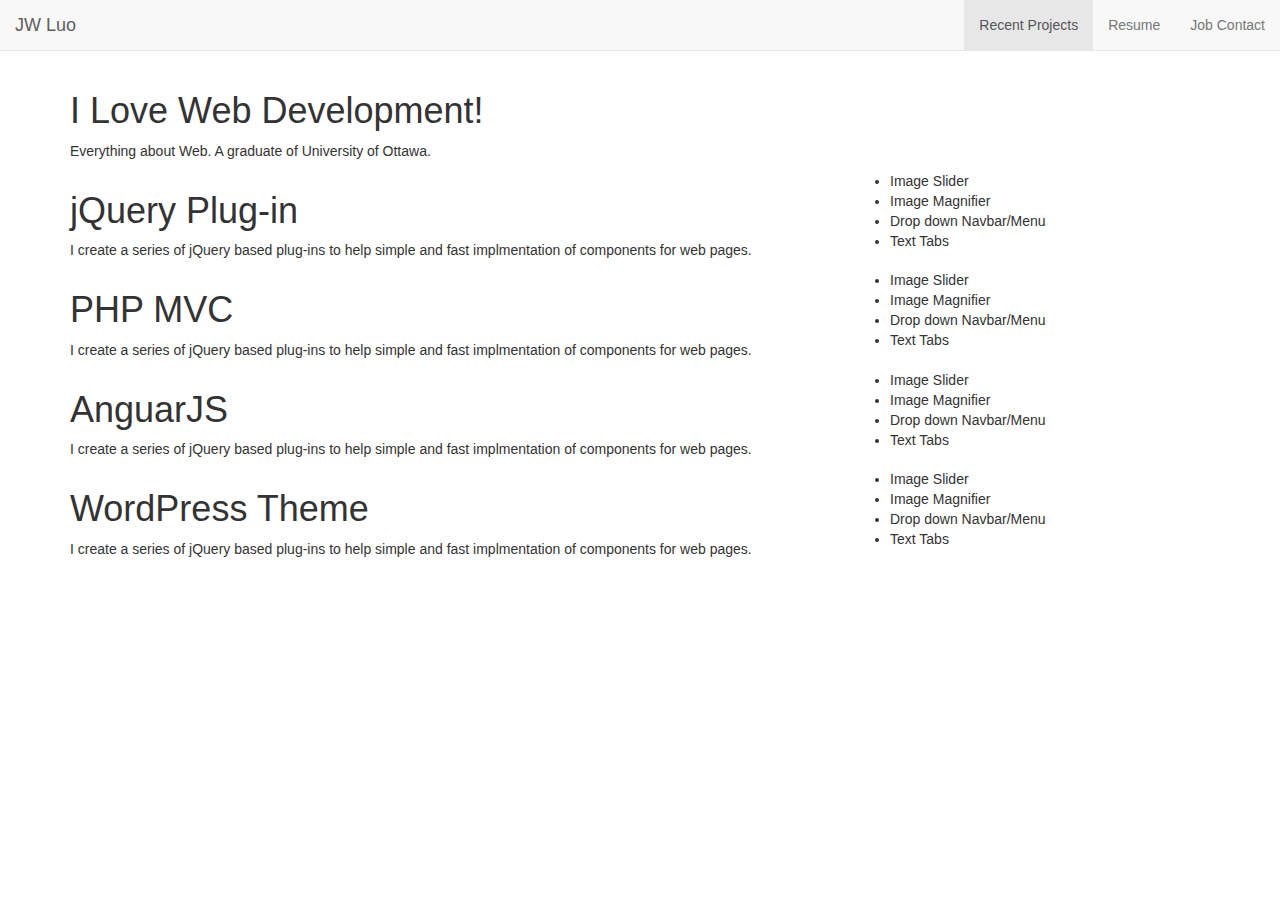
==== index.html @ b511de8a "create folder structure" ====
<!DOCTYPE html>
<html>
<head>
<meta charset="utf-8">
<meta http-equiv="X-UA-Compatible" content="IE=edge">
<meta name="viewport" content="width=device-width, initial-scale=1">
<title>Jiawei Luo Personal Zone - Web Developer</title>
<!-- Bootstrap -->
<link rel="stylesheet" type="text/css" href="css/bootstrap.css"/>
<!--[if lt IE 9]><script src="../assets/js/ie8-responsive-file-warning.js"></script><![endif]-->
<!-- HTML5 shim and Respond.js for IE8 support of HTML5 elements and media queries -->
<!--[if lt IE 9]>
  <script src="https://oss.maxcdn.com/html5shiv/3.7.2/html5shiv.min.js"></script>
  <script src="https://oss.maxcdn.com/respond/1.4.2/respond.min.js"></script>
<![endif]-->
<!-- Custom style -->

</head>
<body>

  <nav class="navbar navbar-default navbar-static-top"><!-- nav -->

    <div class="container-fluid"><!-- nav container -->

      <div class="navbar-header">
        <button type="button" class="navbar-toggle collapsed" data-toggle="collapse" data-target="#bs-example-navbar-collapse-8">
          <span class="sr-only">Toggle navigation</span>
          <span class="icon-bar"></span>
          <span class="icon-bar"></span>
          <span class="icon-bar"></span>
        </button>
        <a class="navbar-brand" href="#">JW Luo</a>
      </div>

      <div class="collapse navbar-collapse" id="bs-example-navbar-collapse-8">
        <ul class="nav navbar-nav navbar-right">
          <li class="active"><a href="#">Recent Projects</a></li>
          <li><a href="#">Resume</a></li>
          <li><a href="#">Job Contact</a></li>
        </ul>
      </div>

    </div><!-- container ends -->

  </nav><!-- nav ends -->

  <div class="container">
  	<h1>I Love Web Development!</h1>
  	<p>Everything about Web. A graduate of University of Ottawa.</p>
  </div>

  <div class="container"><!-- main content -->

    <div class="row"><!-- item -->
    	
      <div class="col-md-8">
      	<h1>jQuery Plug-in</h1>
        <p>I create a series of jQuery based plug-ins to help simple and fast implmentation of components for web pages.</p>
      </div>

      <div class="col-md-4">
        <ul>
          <li>Image Slider</li>
          <li>Image Magnifier</li>
          <li>Drop down Navbar/Menu</li>
          <li>Text Tabs</li>
        </ul>
      </div>

    </div><!-- item ends -->

    <div class="row"><!-- item -->
    	
      <div class="col-md-8">
      	<h1>PHP MVC</h1>
        <p>I create a series of jQuery based plug-ins to help simple and fast implmentation of components for web pages.</p>
      </div>

      <div class="col-md-4">
        <ul>
          <li>Image Slider</li>
          <li>Image Magnifier</li>
          <li>Drop down Navbar/Menu</li>
          <li>Text Tabs</li>
        </ul>
      </div>

    </div><!-- item ends -->

    <div class="row"><!-- item -->
    	
      <div class="col-md-8">
      	<h1>AnguarJS</h1>
        <p>I create a series of jQuery based plug-ins to help simple and fast implmentation of components for web pages.</p>
      </div>

      <div class="col-md-4">
        <ul>
          <li>Image Slider</li>
          <li>Image Magnifier</li>
          <li>Drop down Navbar/Menu</li>
          <li>Text Tabs</li>
        </ul>
      </div>

    </div><!-- item ends -->

    <div class="row"><!-- item -->
    	
      <div class="col-md-8">
      	<h1>WordPress Theme</h1>
        <p>I create a series of jQuery based plug-ins to help simple and fast implmentation of components for web pages.</p>
      </div>

      <div class="col-md-4">
        <ul>
          <li>Image Slider</li>
          <li>Image Magnifier</li>
          <li>Drop down Navbar/Menu</li>
          <li>Text Tabs</li>
        </ul>
      </div>

    </div><!-- item ends -->

  </div><!-- main content ends -->

</body>
</html>
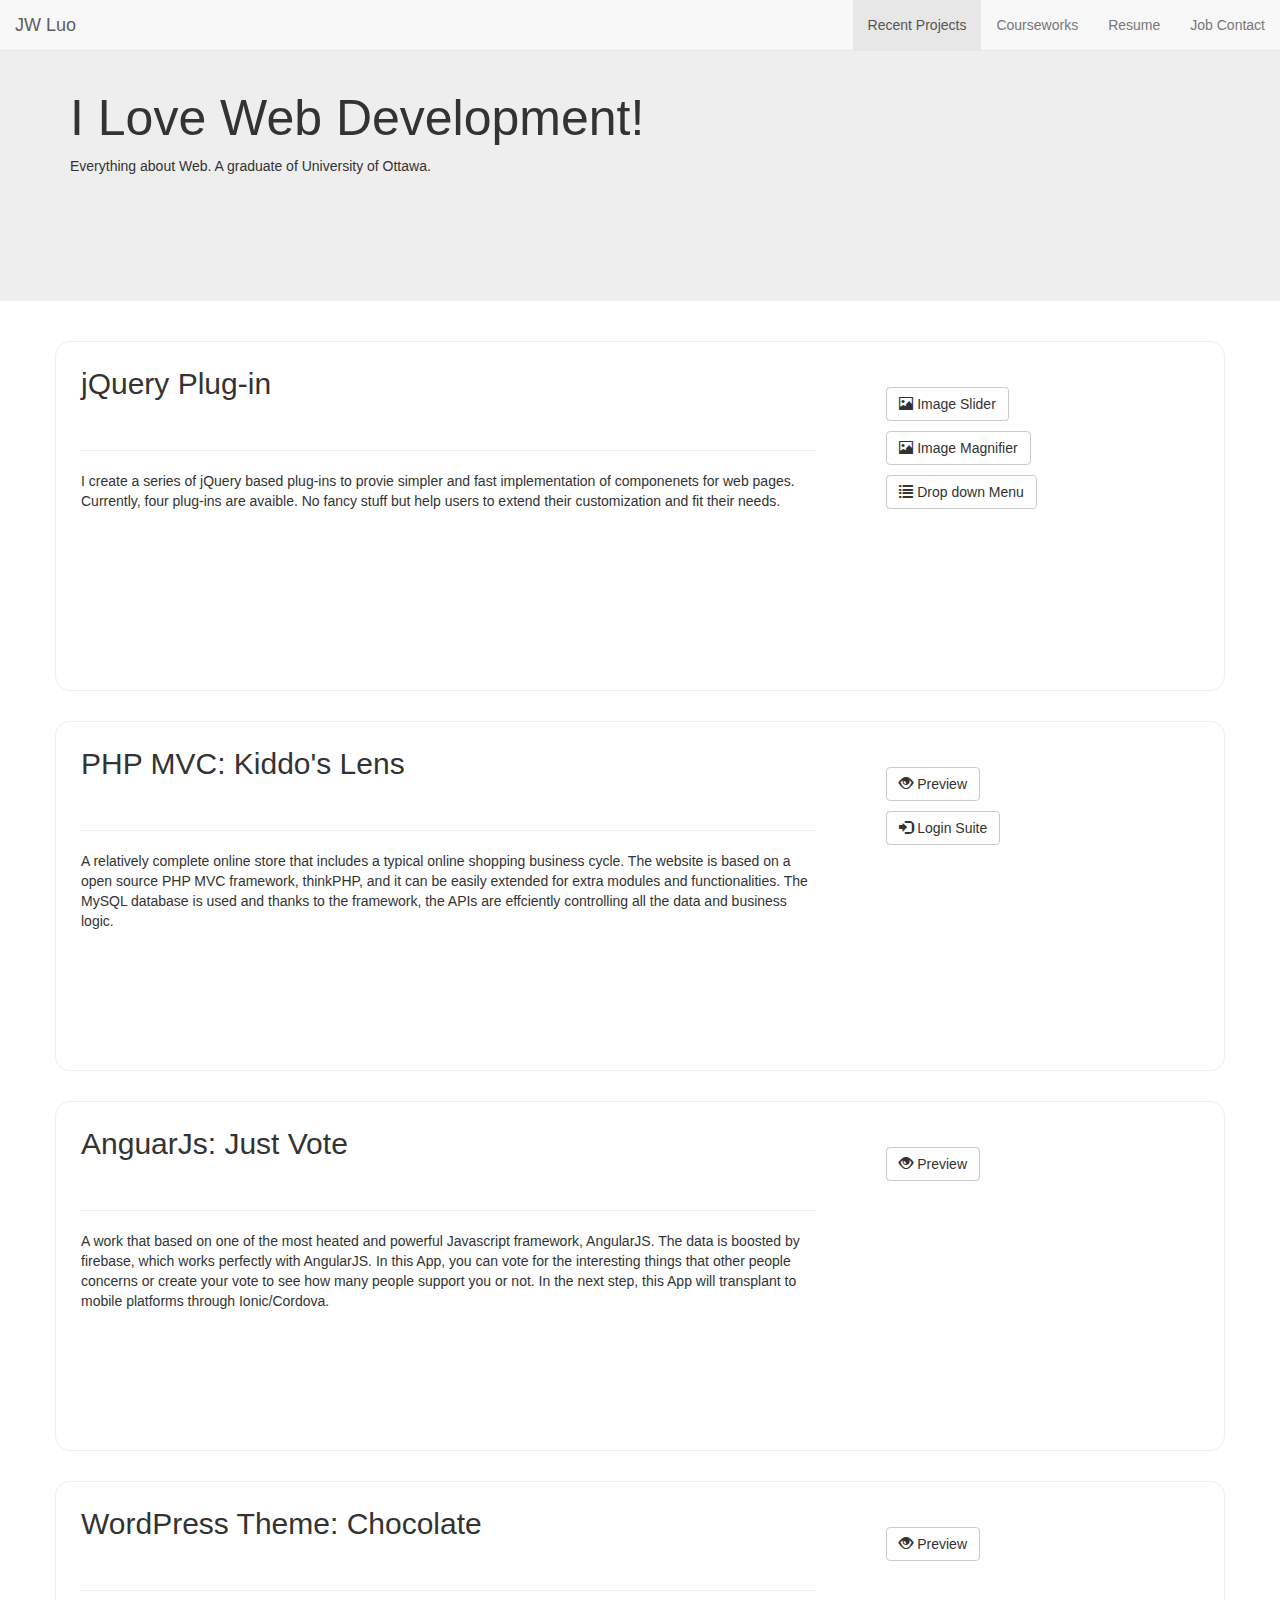
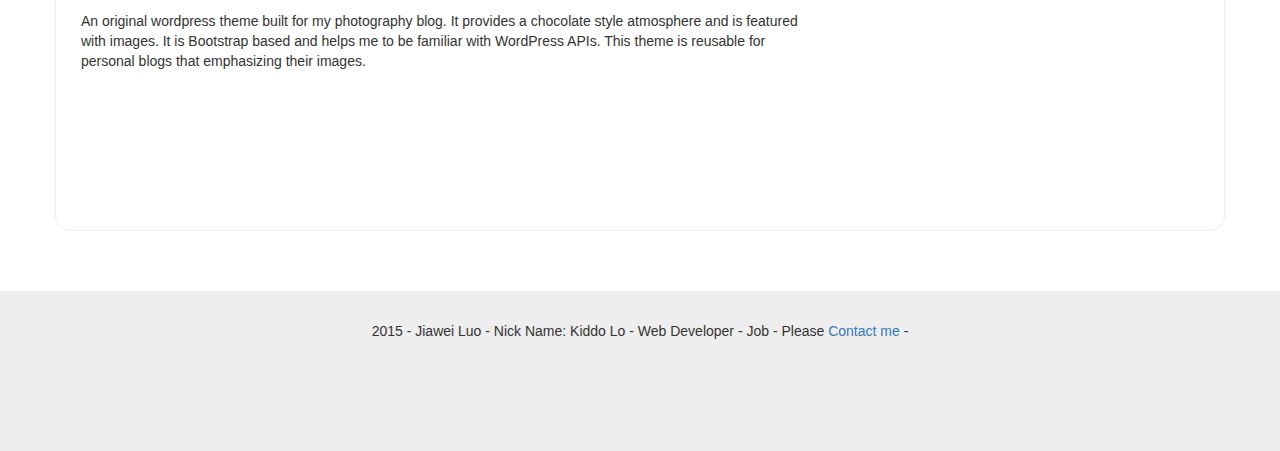
==== commit bc32a152: "add new pages" ====
--- a/index.html
+++ b/index.html
@@ -6,7 +6,7 @@
 <meta name="viewport" content="width=device-width, initial-scale=1">
 <title>Jiawei Luo Personal Zone - Web Developer</title>
 <!-- Bootstrap -->
-<link rel="stylesheet" type="text/css" href="css/bootstrap.css"/>
+<link rel="stylesheet" type="text/css" href="css/bootstrap.min.css" />
 <!--[if lt IE 9]><script src="../assets/js/ie8-responsive-file-warning.js"></script><![endif]-->
 <!-- HTML5 shim and Respond.js for IE8 support of HTML5 elements and media queries -->
 <!--[if lt IE 9]>
@@ -14,7 +14,11 @@
   <script src="https://oss.maxcdn.com/respond/1.4.2/respond.min.js"></script>
 <![endif]-->
 <!-- Custom style -->
-
+<link rel="stylesheet" type="text/css" href="css/custom.css" />
+<!-- jQuery -->
+<script src="http://code.jquery.com/jquery-1.11.3.min.js"></script>
+<!-- Boostrap Scripts -->
+<script type="text/javascript" src="js/bootstrap.min.js"></script>
 </head>
 <body>
 
@@ -35,8 +39,9 @@
       <div class="collapse navbar-collapse" id="bs-example-navbar-collapse-8">
         <ul class="nav navbar-nav navbar-right">
           <li class="active"><a href="#">Recent Projects</a></li>
-          <li><a href="#">Resume</a></li>
-          <li><a href="#">Job Contact</a></li>
+          <li><a href="courseworks.html">Courseworks</a></li>
+          <li><a href="resume.html">Resume</a></li>
+          <li><a href="contact.html">Job Contact</a></li>
         </ul>
       </div>
 
@@ -44,80 +49,73 @@
 
   </nav><!-- nav ends -->
 
-  <div class="container">
-  	<h1>I Love Web Development!</h1>
-  	<p>Everything about Web. A graduate of University of Ottawa.</p>
+  <div class="banner"><!-- banner -->
+    <div class="container">
+      <h1>I Love Web Development!</h1>
+      <p>Everything about Web. A graduate of University of Ottawa.</p>
+    </div>
   </div>
 
   <div class="container"><!-- main content -->
 
-    <div class="row"><!-- item -->
+    <div class="row item"><!-- item -->
     	
       <div class="col-md-8">
-      	<h1>jQuery Plug-in</h1>
-        <p>I create a series of jQuery based plug-ins to help simple and fast implmentation of components for web pages.</p>
+      	<h2>jQuery Plug-in</h2><hr>
+        <p>I create a series of jQuery based plug-ins to provie simpler and fast implementation of componenets for web pages. Currently, four plug-ins are avaible. No fancy stuff but help users to extend their customization and fit their needs.</p>
       </div>
 
       <div class="col-md-4">
         <ul>
-          <li>Image Slider</li>
-          <li>Image Magnifier</li>
-          <li>Drop down Navbar/Menu</li>
-          <li>Text Tabs</li>
+          <li><button class="btn btn-default" data-toggle="modal" data-target="#previewModal" data-whatever="Image Slider" data-img="img/avatar.jpg" data-link="http://www.google.ca"><span class="glyphicon glyphicon-picture"></span> Image Slider</button></li>
+          <li><button class="btn btn-default" data-toggle="modal" data-target="#previewModal" data-whatever="Image Magnifier" data-img="img/avatar.jpg"><span class="glyphicon glyphicon-picture"></span> Image Magnifier</button></li>
+          <li><button class="btn btn-default" data-toggle="modal" data-target="#previewModal" data-whatever="Drop down Menu" data-img="img/avatar.jpg"><span class="glyphicon glyphicon-list"></span> Drop down Menu</button></li>
         </ul>
       </div>
 
     </div><!-- item ends -->
 
-    <div class="row"><!-- item -->
+    <div class="row item"><!-- item -->
     	
       <div class="col-md-8">
-      	<h1>PHP MVC</h1>
-        <p>I create a series of jQuery based plug-ins to help simple and fast implmentation of components for web pages.</p>
+      	<h2>PHP MVC: Kiddo's Lens</h2><hr>
+        <p>A relatively complete online store that includes a typical online shopping business cycle. The website is based on a open source PHP MVC framework,  thinkPHP, and it can be easily extended for extra modules and functionalities. The MySQL database is used and thanks to the framework, the APIs are effciently controlling all the data and business logic.</p>
       </div>
 
       <div class="col-md-4">
         <ul>
-          <li>Image Slider</li>
-          <li>Image Magnifier</li>
-          <li>Drop down Navbar/Menu</li>
-          <li>Text Tabs</li>
+          <li><button class="btn btn-default" data-toggle="modal" data-target="#previewModal" data-whatever="Kiddos Lens Online Store" data-img="img/avatar.jpg"><span class="glyphicon glyphicon-eye-open"></span> Preview</button></li>
+          <li><button class="btn btn-default" data-toggle="modal" data-target="#previewModal" data-whatever="Login Suite" data-img="img/avatar.jpg"><span class="glyphicon glyphicon-log-in"></span> Login Suite</button></li>
         </ul>
       </div>
 
     </div><!-- item ends -->
 
-    <div class="row"><!-- item -->
+    <div class="row item"><!-- item -->
     	
       <div class="col-md-8">
-      	<h1>AnguarJS</h1>
-        <p>I create a series of jQuery based plug-ins to help simple and fast implmentation of components for web pages.</p>
+      	<h2>AnguarJs: Just Vote</h2><hr>
+        <p>A work that based on one of the most heated and powerful Javascript framework, AngularJS. The data is boosted by firebase, which works perfectly with AngularJS. In this App, you can vote for the interesting things that other people concerns or create your vote to see how many people support you or not. In the next step, this App will transplant to mobile platforms through Ionic/Cordova.</p>
       </div>
 
       <div class="col-md-4">
         <ul>
-          <li>Image Slider</li>
-          <li>Image Magnifier</li>
-          <li>Drop down Navbar/Menu</li>
-          <li>Text Tabs</li>
+          <li><button class="btn btn-default" data-toggle="modal" data-target="#previewModal" data-whatever="Just Vote!" data-img="img/avatar.jpg" data-link=""><span class="glyphicon glyphicon-eye-open"></span> Preview</button></li>
         </ul>
       </div>
 
     </div><!-- item ends -->
 
-    <div class="row"><!-- item -->
+    <div class="row item"><!-- item -->
     	
       <div class="col-md-8">
-      	<h1>WordPress Theme</h1>
-        <p>I create a series of jQuery based plug-ins to help simple and fast implmentation of components for web pages.</p>
+      	<h2>WordPress Theme: Chocolate</h2><hr>
+        <p>An original wordpress theme built for my photography blog. It provides a chocolate style atmosphere and is featured with images. It is Bootstrap based and helps me to be familiar with WordPress APIs. This theme is reusable for personal blogs that emphasizing their images.</p>
       </div>
 
       <div class="col-md-4">
         <ul>
-          <li>Image Slider</li>
-          <li>Image Magnifier</li>
-          <li>Drop down Navbar/Menu</li>
-          <li>Text Tabs</li>
+          <li><button class="btn btn-default" data-toggle="modal" data-target="#previewModal" data-whatever="WP Chocoloate Theme" data-img="img/avatar.jpg"><span class="glyphicon glyphicon-eye-open"></span> Preview</button></li>
         </ul>
       </div>
 
@@ -125,5 +123,48 @@
 
   </div><!-- main content ends -->
 
+  <!-- Modal -->
+  <div class="modal fade" id="previewModal" tabindex="-1" role="dialog" aria-labelledby="previewModalLabel" aria-hidden="true">
+    <div class="modal-dialog">
+      <div class="modal-content">
+        <div class="modal-header">
+          <button type="button" class="close" data-dismiss="modal" aria-label="Close"><span aria-hidden="true">&times;</span></button>
+          <h4 class="modal-title" id="previewModalLabel">Modal title</h4>
+        </div>
+        <div class="modal-body">
+          <img class="modal-img" src="" alt="preview image">
+        </div>
+        <div class="modal-footer">
+          <a type="button" class="btn btn-info modal-link" target="_blank">View in Github</a>
+          <button type="button" class="btn btn-default" data-dismiss="modal">Close</button>
+        </div>
+      </div>
+    </div>
+  </div><!-- modal ends -->
+
+  <div class="footer">
+    <p>2015 - Jiawei Luo - Nick Name: Kiddo Lo - Web Developer - Job - Please <a href="#">Contact me</a> -</p>
+  </div>
+
+<script type="text/javascript">
+
+  
+  $(document).ready(function(){
+
+    $('#previewModal').on('show.bs.modal', function(event){
+      var btn = $(event.relatedTarget);
+      var info = {};
+      info.title = btn.data('whatever');
+      info.img = btn.data('img');
+      info.link = btn.data('link');
+      var modal = $(this);
+      modal.find('.modal-title').text(info.title);
+      modal.find('.modal-img').attr("src", info.img);
+      modal.find('.modal-link').attr("href", info.link);
+    });
+
+  });
+
+</script>
 </body>
 </html>--- a/css/custom.css
+++ b/css/custom.css
@@ -0,0 +1,87 @@
+@charset "utf-8";
+/* ---------------------------- Custom CSS ------------------------------------- */
+
+body {
+	min-height: 600px;
+}
+
+.banner {
+	margin-bottom: 40px;
+	padding-top: 20px;
+	min-height: 250px;
+	background-color: #eee;
+}
+
+.banner h1 {
+	font-size: 50px;
+}
+
+.item {
+	margin-bottom: 30px;
+	padding: 0px 10px 0px 10px;
+	min-height: 350px;
+	border: 1px solid #eee;
+	border-radius: 15px;
+}
+
+.item h2 {
+	padding-top: 5px;
+	padding-bottom: 30px;
+}
+
+.item ul {
+	padding-top: 40px;
+}
+
+.item ul li {
+	list-style: none;
+	display: block;
+	padding: 5px 0px 5px 0px;
+}
+
+.basic-info {
+	text-align: center;
+}
+
+.avatar {
+	width: 200px;
+	height: 170px;
+	border-radius: 50%;
+}
+
+.info {
+	margin-top: 40px;
+	margin-bottom: 120px;
+	text-align: center;
+}
+
+.email {
+	font-size: 16px;
+}
+
+.email > span {
+	font-size: 16px;
+}
+
+.modal-img {
+	width: 80%;
+	height: 80%;
+}
+
+.footer {
+	margin-top: 30px;
+	padding: 30px 0px 0px 0px;
+	min-height: 160px;
+	background-color: #eee;
+	text-align: center;
+}
+
+/* ------------------------- Override Bootstrap core CSS ------------------------- */
+
+.navbar {
+	margin-bottom: 0;
+}
+
+.modal-body {
+	text-align: center;
+}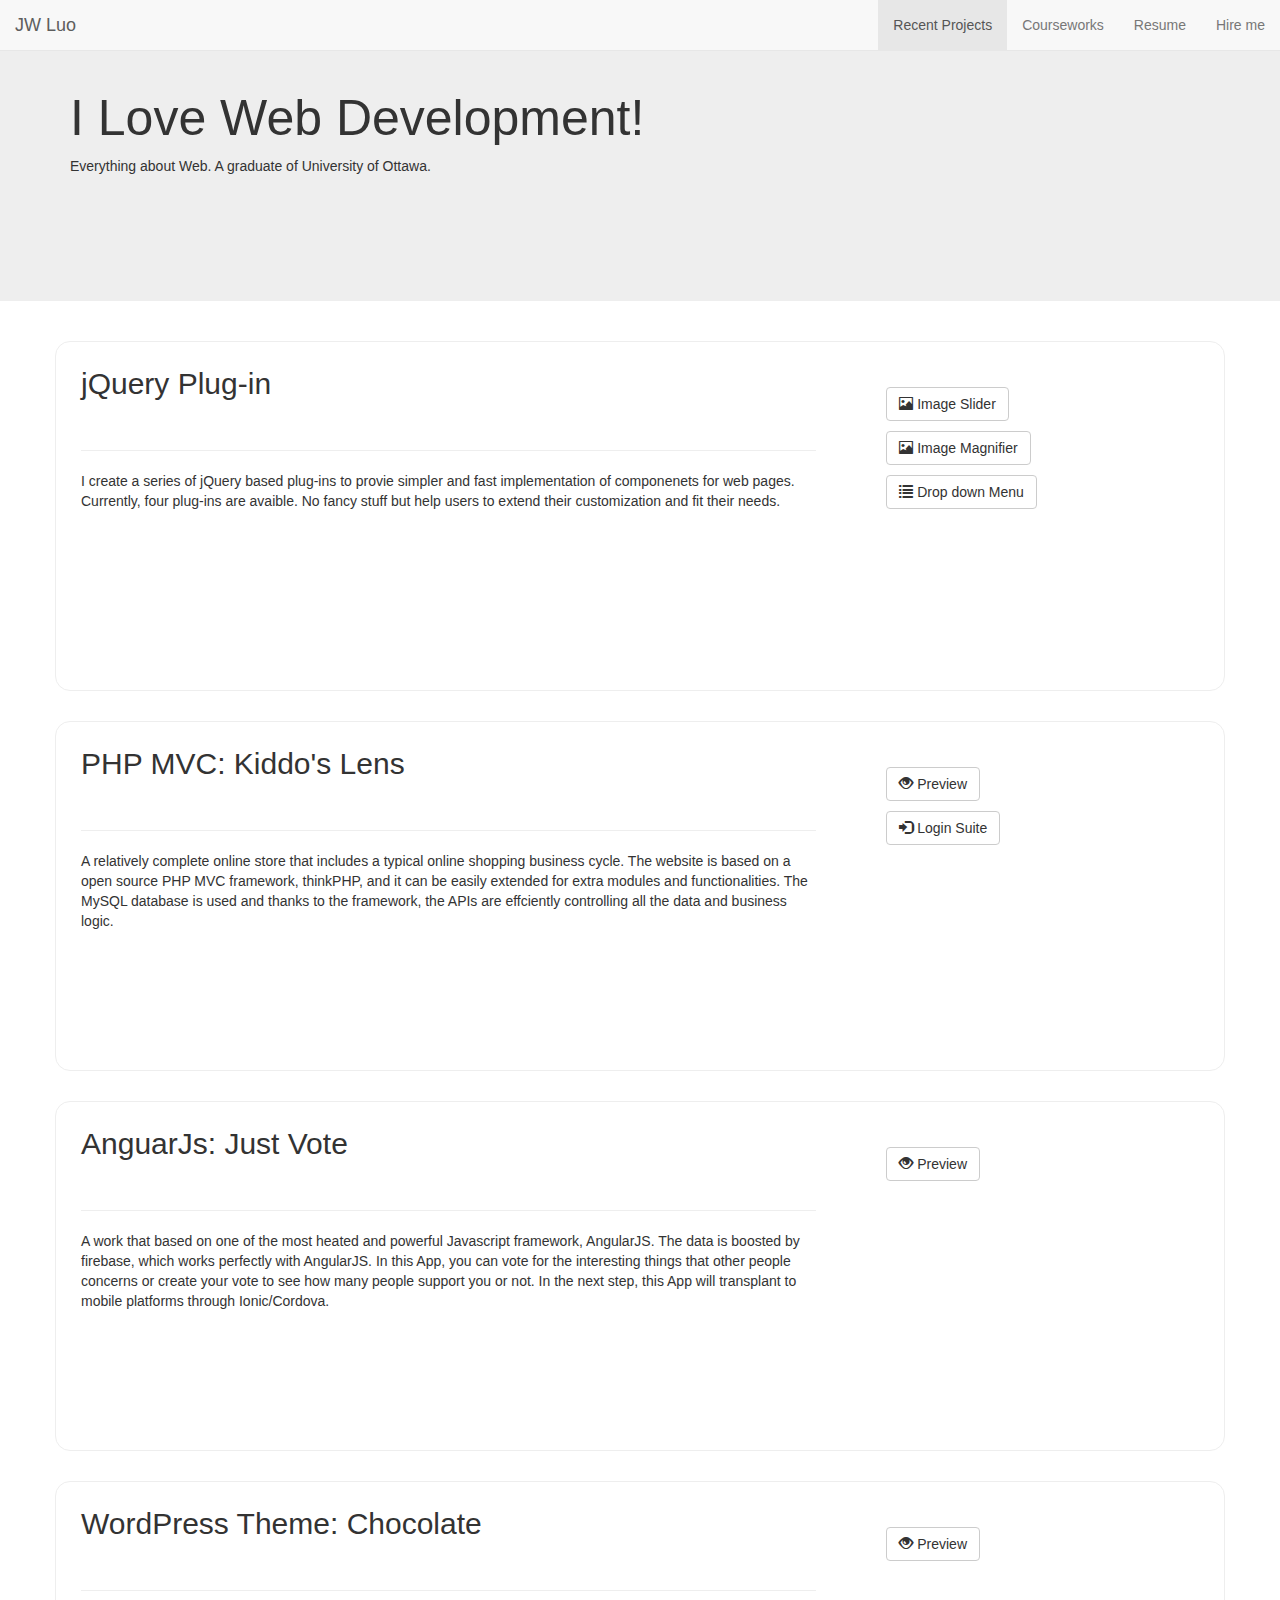
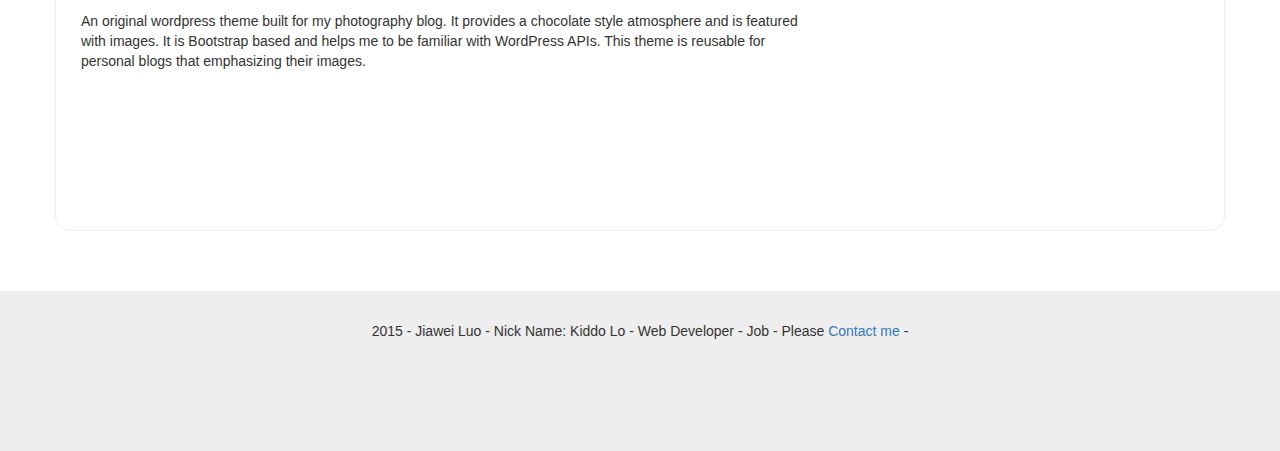
==== commit aca745e3: "fill some content" ====
--- a/index.html
+++ b/index.html
@@ -41,7 +41,7 @@
           <li class="active"><a href="#">Recent Projects</a></li>
           <li><a href="courseworks.html">Courseworks</a></li>
           <li><a href="resume.html">Resume</a></li>
-          <li><a href="contact.html">Job Contact</a></li>
+          <li><a href="contact.html">Hire me</a></li>
         </ul>
       </div>
 
--- a/css/custom.css
+++ b/css/custom.css
@@ -68,12 +68,20 @@
 	height: 80%;
 }
 
+.hire-zone {
+	text-align: center;
+}
+
 .footer {
 	margin-top: 30px;
 	padding: 30px 0px 0px 0px;
 	min-height: 160px;
 	background-color: #eee;
 	text-align: center;
+}
+
+.footer > p {
+	margin-bottom: 0;
 }
 
 /* ------------------------- Override Bootstrap core CSS ------------------------- */
@@ -84,4 +92,4 @@
 
 .modal-body {
 	text-align: center;
-}+}
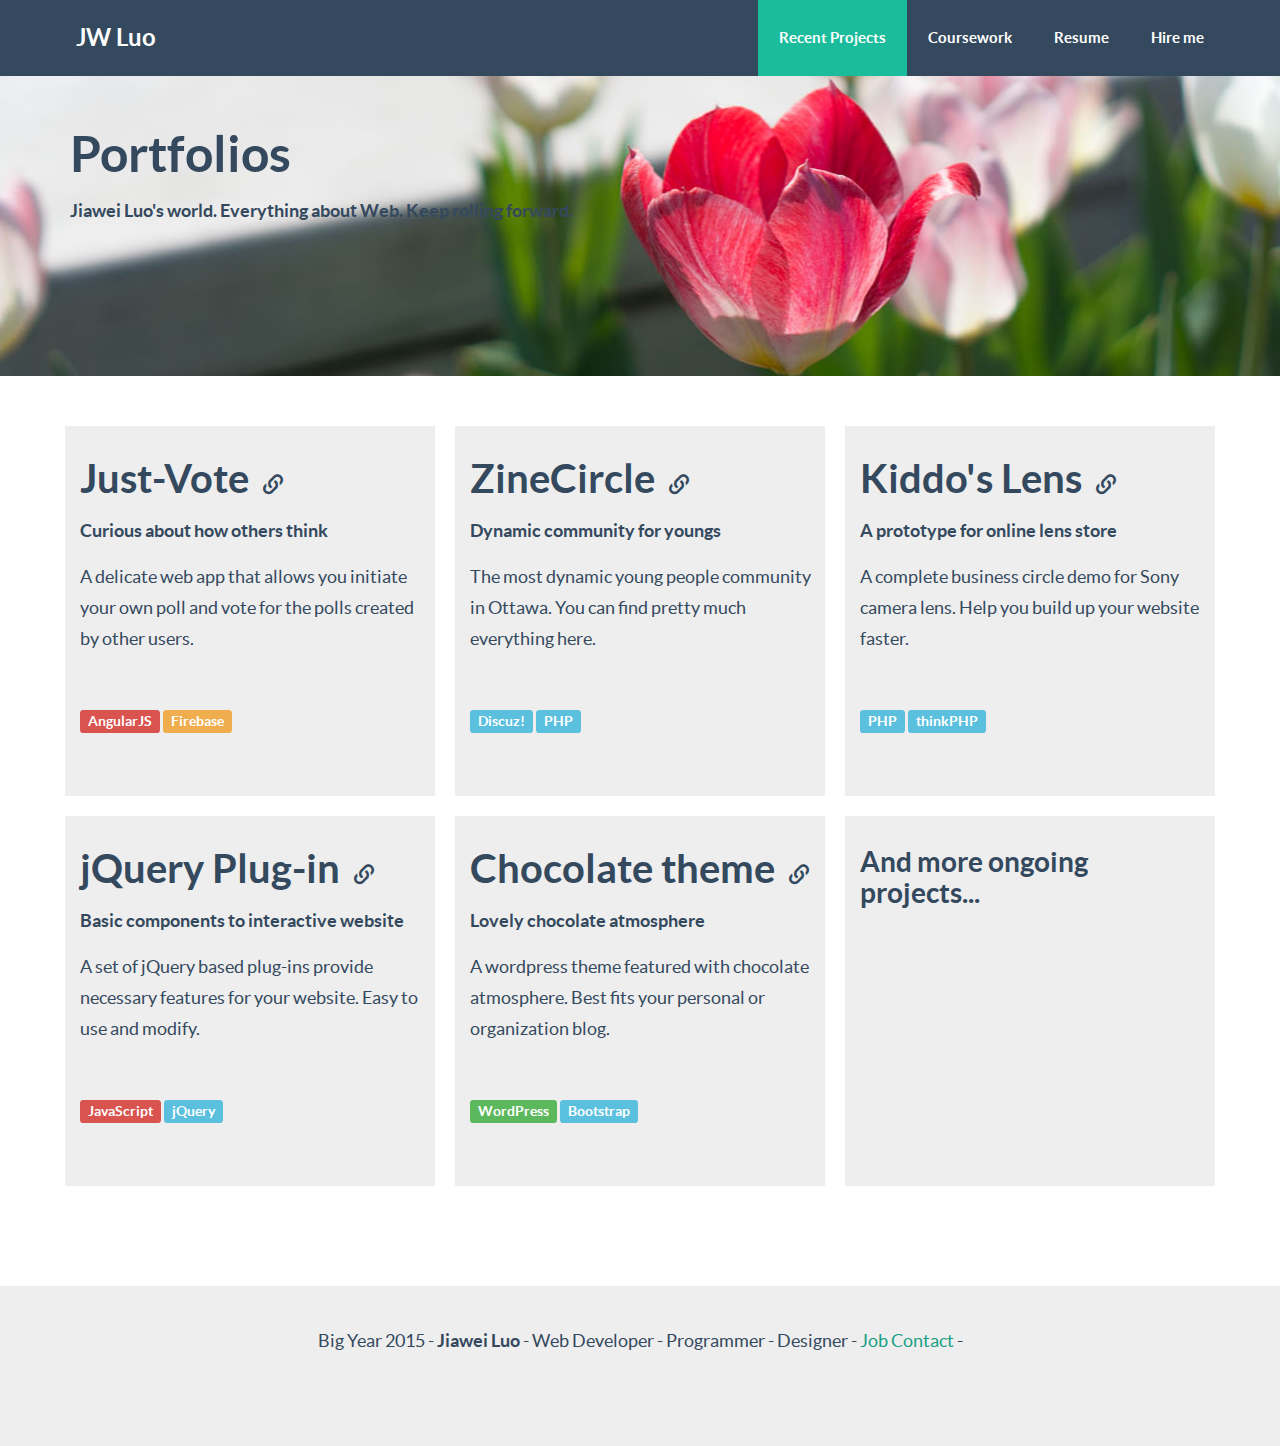
==== commit af03e211: "Secondly large modification" ====
--- a/index.html
+++ b/index.html
@@ -4,7 +4,9 @@
 <meta charset="utf-8">
 <meta http-equiv="X-UA-Compatible" content="IE=edge">
 <meta name="viewport" content="width=device-width, initial-scale=1">
-<title>Jiawei Luo Personal Zone - Web Developer</title>
+<title>Jiawei Luo - Web Developer</title>
+<!-- Facvicon icon -->
+<link rel="icon" href="favicon.ico">
 <!-- Bootstrap -->
 <link rel="stylesheet" type="text/css" href="css/bootstrap.min.css" />
 <!--[if lt IE 9]><script src="../assets/js/ie8-responsive-file-warning.js"></script><![endif]-->
@@ -13,21 +15,23 @@
   <script src="https://oss.maxcdn.com/html5shiv/3.7.2/html5shiv.min.js"></script>
   <script src="https://oss.maxcdn.com/respond/1.4.2/respond.min.js"></script>
 <![endif]-->
+<!-- Flat ui -->
+<link rel="stylesheet" type="text/css" href="css/flat-ui.css" />
 <!-- Custom style -->
 <link rel="stylesheet" type="text/css" href="css/custom.css" />
 <!-- jQuery -->
 <script src="http://code.jquery.com/jquery-1.11.3.min.js"></script>
-<!-- Boostrap Scripts -->
+<!-- Boostrap Components -->
 <script type="text/javascript" src="js/bootstrap.min.js"></script>
 </head>
 <body>
 
-  <nav class="navbar navbar-default navbar-static-top"><!-- nav -->
+  <nav class="navbar navbar-default navbar-inverse navbar-lg navbar-fixed-top"><!-- nav -->
 
-    <div class="container-fluid"><!-- nav container -->
+    <div class="container"><!-- nav container -->
 
       <div class="navbar-header">
-        <button type="button" class="navbar-toggle collapsed" data-toggle="collapse" data-target="#bs-example-navbar-collapse-8">
+        <button type="button" class="navbar-toggle" data-toggle="collapse" data-target="navbar-1">
           <span class="sr-only">Toggle navigation</span>
           <span class="icon-bar"></span>
           <span class="icon-bar"></span>
@@ -36,12 +40,12 @@
         <a class="navbar-brand" href="#">JW Luo</a>
       </div>
 
-      <div class="collapse navbar-collapse" id="bs-example-navbar-collapse-8">
+      <div class="collapse navbar-collapse" id="navbar-1">
         <ul class="nav navbar-nav navbar-right">
-          <li class="active"><a href="#">Recent Projects</a></li>
-          <li><a href="courseworks.html">Courseworks</a></li>
-          <li><a href="resume.html">Resume</a></li>
-          <li><a href="contact.html">Hire me</a></li>
+          <li class="active"><a href="#" title="See my Portfolios">Recent Projects</a></li>
+          <li><a href="courseworks.html" title="See my Coursework">Coursework</a></li>
+          <li><a href="resume.html" title="See my Resume">Resume</a></li>
+          <li><a href="contact.html" title="If you wanna hire me...">Hire me</a></li>
         </ul>
       </div>
 
@@ -51,75 +55,82 @@
 
   <div class="banner"><!-- banner -->
     <div class="container">
-      <h1>I Love Web Development!</h1>
-      <p>Everything about Web. A graduate of University of Ottawa.</p>
+      <h1>Portfolios</h1>
+      <p><strong>Jiawei Luo's world. Everything about Web. Keep rolling forward.</strong></p>
     </div>
   </div>
 
   <div class="container"><!-- main content -->
 
-    <div class="row item"><!-- item -->
-    	
-      <div class="col-md-8">
-      	<h2>jQuery Plug-in</h2><hr>
-        <p>I create a series of jQuery based plug-ins to provie simpler and fast implementation of componenets for web pages. Currently, four plug-ins are avaible. No fancy stuff but help users to extend their customization and fit their needs.</p>
+    <div class="row main-content">
+
+      <div class="col-sm-12 col-md-6 col-lg-4 item">
+        <div class="item-content">
+          <h3>Just-Vote <button class="item-link" data-toggle="modal" data-target="#previewModal" data-whatever="Just-Vote" data-img="img/just_vote_screen_shot_sm.jpg" data-goto="https://popping-heat-1428.firebaseapp.com" data-link="https://github.com/mrkiddo/vote"><span class="fui-link"></span></button></h3>
+          <p><strong>Curious about how others think</strong></p>
+          <p>A delicate web app that allows you initiate your own poll and vote for the polls created by other users.</p>
+          <p class="item-tag">
+            <span class="label label-danger">AngularJS</span>
+            <span class="label label-warning">Firebase</span>
+          </p>
+        </div>
       </div>
 
-      <div class="col-md-4">
-        <ul>
-          <li><button class="btn btn-default" data-toggle="modal" data-target="#previewModal" data-whatever="Image Slider" data-img="img/avatar.jpg" data-link="http://www.google.ca"><span class="glyphicon glyphicon-picture"></span> Image Slider</button></li>
-          <li><button class="btn btn-default" data-toggle="modal" data-target="#previewModal" data-whatever="Image Magnifier" data-img="img/avatar.jpg"><span class="glyphicon glyphicon-picture"></span> Image Magnifier</button></li>
-          <li><button class="btn btn-default" data-toggle="modal" data-target="#previewModal" data-whatever="Drop down Menu" data-img="img/avatar.jpg"><span class="glyphicon glyphicon-list"></span> Drop down Menu</button></li>
-        </ul>
+      <div class="col-sm-12 col-md-6 col-lg-4 item">
+        <div class="item-content">
+          <h3>ZineCircle <button class="item-link" data-toggle="modal" data-target="#previewModal" data-whatever="ZineCircle" data-img="img/zinecircle_screen_shot_sm.jpg" data-goto="http://zinecircle.com" data-link=""><span class="fui-link"></span></button></h3>
+          <p><strong>Dynamic community for youngs</strong></p>
+          <p>The most dynamic young people community in Ottawa. You can find pretty much everything here.</p>
+          <p class="item-tag">
+            <span class="label label-info">Discuz!</span>
+            <span class="label label-info">PHP</span>
+          </p>
+        </div>
       </div>
 
-    </div><!-- item ends -->
-
-    <div class="row item"><!-- item -->
-    	
-      <div class="col-md-8">
-      	<h2>PHP MVC: Kiddo's Lens</h2><hr>
-        <p>A relatively complete online store that includes a typical online shopping business cycle. The website is based on a open source PHP MVC framework,  thinkPHP, and it can be easily extended for extra modules and functionalities. The MySQL database is used and thanks to the framework, the APIs are effciently controlling all the data and business logic.</p>
+      <div class="col-sm-12 col-md-6 col-lg-4 item">
+        <div class="item-content">
+          <h3>Kiddo's Lens <button class="item-link" data-toggle="modal" data-target="#previewModal" data-whatever="Kiddo's Lens" data-img="img/kiddoslens_screen_shot.jpg" data-goto="" data-link="https://github.com/mrkiddo/kiddolens"><span class="fui-link"></span></button></h3>
+          <p><strong>A prototype for online lens store</strong></p>
+          <p>A complete business circle demo for Sony camera lens. Help you build up your website faster.</p>
+          <p class="item-tag">
+            <span class="label label-info">PHP</span>
+            <span class="label label-info">thinkPHP</span>
+          </p>
+        </div>
       </div>
 
-      <div class="col-md-4">
-        <ul>
-          <li><button class="btn btn-default" data-toggle="modal" data-target="#previewModal" data-whatever="Kiddos Lens Online Store" data-img="img/avatar.jpg"><span class="glyphicon glyphicon-eye-open"></span> Preview</button></li>
-          <li><button class="btn btn-default" data-toggle="modal" data-target="#previewModal" data-whatever="Login Suite" data-img="img/avatar.jpg"><span class="glyphicon glyphicon-log-in"></span> Login Suite</button></li>
-        </ul>
+      <div class="col-sm-12 col-md-6 col-lg-4 item">
+        <div class="item-content">
+          <h3>jQuery Plug-in <button class="item-link" data-toggle="modal" data-target="#previewModal" data-whatever="jQuery Plug-in" data-img="img/plugin-screen_shot_sm.jpg" data-goto="" data-link="https://github.com/mrkiddo/simplicity-plugins"><span class="fui-link"></span></button></h3>
+          <p><strong>Basic components to interactive website</strong></p>
+          <p>A set of jQuery based plug-ins provide necessary features for your website. Easy to use and modify.</p>
+          <p class="item-tag">
+            <span class="label label-danger">JavaScript</span>
+            <span class="label label-info">jQuery</span>
+          </p>
+        </div>
       </div>
 
-    </div><!-- item ends -->
-
-    <div class="row item"><!-- item -->
-    	
-      <div class="col-md-8">
-      	<h2>AnguarJs: Just Vote</h2><hr>
-        <p>A work that based on one of the most heated and powerful Javascript framework, AngularJS. The data is boosted by firebase, which works perfectly with AngularJS. In this App, you can vote for the interesting things that other people concerns or create your vote to see how many people support you or not. In the next step, this App will transplant to mobile platforms through Ionic/Cordova.</p>
+      <div class="col-sm-12 col-md-6 col-lg-4 item">
+        <div class="item-content">
+          <h3>Chocolate theme <button class="item-link" data-toggle="modal" data-target="#previewModal" data-whatever="Kiddo's Lens" data-img="img/kiddo_album_screen_shot.jpg" data-goto="" data-link=""><span class="fui-link"></span></button></h3>
+          <p><strong>Lovely chocolate atmosphere</strong></p>
+          <p>A wordpress theme featured with chocolate atmosphere. Best fits your personal or organization blog.</p>
+          <p class="item-tag">
+            <span class="label label-success">WordPress</span>
+            <span class="label label-info">Bootstrap</span>
+          </p>
+        </div>
       </div>
 
-      <div class="col-md-4">
-        <ul>
-          <li><button class="btn btn-default" data-toggle="modal" data-target="#previewModal" data-whatever="Just Vote!" data-img="img/avatar.jpg" data-link=""><span class="glyphicon glyphicon-eye-open"></span> Preview</button></li>
-        </ul>
+      <div class="col-sm-12 col-md-6 col-lg-4 item">
+        <div class="item-content">
+          <h5 class="item-ongo">And more ongoing projects...</h5>
+        </div>
       </div>
 
-    </div><!-- item ends -->
-
-    <div class="row item"><!-- item -->
-    	
-      <div class="col-md-8">
-      	<h2>WordPress Theme: Chocolate</h2><hr>
-        <p>An original wordpress theme built for my photography blog. It provides a chocolate style atmosphere and is featured with images. It is Bootstrap based and helps me to be familiar with WordPress APIs. This theme is reusable for personal blogs that emphasizing their images.</p>
-      </div>
-
-      <div class="col-md-4">
-        <ul>
-          <li><button class="btn btn-default" data-toggle="modal" data-target="#previewModal" data-whatever="WP Chocoloate Theme" data-img="img/avatar.jpg"><span class="glyphicon glyphicon-eye-open"></span> Preview</button></li>
-        </ul>
-      </div>
-
-    </div><!-- item ends -->
+    </div>
 
   </div><!-- main content ends -->
 
@@ -131,19 +142,19 @@
           <button type="button" class="close" data-dismiss="modal" aria-label="Close"><span aria-hidden="true">&times;</span></button>
           <h4 class="modal-title" id="previewModalLabel">Modal title</h4>
         </div>
-        <div class="modal-body">
+        <div class="modal-body" align="center">
           <img class="modal-img" src="" alt="preview image">
         </div>
         <div class="modal-footer">
-          <a type="button" class="btn btn-info modal-link" target="_blank">View in Github</a>
-          <button type="button" class="btn btn-default" data-dismiss="modal">Close</button>
+          <a type="button" class="btn btn-success modal-goto" target="_blank">Goto<span class="fui-arrow-right"></span></a>
+          <a type="button" class="btn btn-info modal-link" target="_blank">Github<span class="fui-github"></span></a>
         </div>
       </div>
     </div>
   </div><!-- modal ends -->
 
   <div class="footer">
-    <p>2015 - Jiawei Luo - Nick Name: Kiddo Lo - Web Developer - Job - Please <a href="#">Contact me</a> -</p>
+    <p>Big Year 2015 - <strong>Jiawei Luo</strong> - Web Developer - Programmer - Designer - <a href="contact.html">Job Contact</a> -</p>
   </div>
 
 <script type="text/javascript">
@@ -157,10 +168,18 @@
       info.title = btn.data('whatever');
       info.img = btn.data('img');
       info.link = btn.data('link');
+      info.goto = btn.data('goto');
       var modal = $(this);
+      modal.find('.modal-goto').hide();
+      modal.find('.modal-link').hide();
       modal.find('.modal-title').text(info.title);
       modal.find('.modal-img').attr("src", info.img);
-      modal.find('.modal-link').attr("href", info.link);
+      if(info.goto){
+        modal.find('.modal-goto').attr("href", info.goto).show();
+      }
+      if(info.link){
+        modal.find('.modal-link').attr("href", info.link).show();
+      }
     });
 
   });
--- a/css/custom.css
+++ b/css/custom.css
@@ -3,78 +3,76 @@
 
 body {
 	min-height: 600px;
+	padding-top: 76px;
 }
 
 .banner {
 	margin-bottom: 40px;
 	padding-top: 20px;
-	min-height: 250px;
+	min-height: 300px;
 	background-color: #eee;
+	background-image: url(../img/banner_bg.jpg);
+	background-repeat:no-repeat;
+	background-position:center;
 }
 
 .banner h1 {
 	font-size: 50px;
 }
 
-.item {
-	margin-bottom: 30px;
-	padding: 0px 10px 0px 10px;
-	min-height: 350px;
-	border: 1px solid #eee;
-	border-radius: 15px;
+.main-content {
+	padding-bottom: 60px;
 }
 
-.item h2 {
-	padding-top: 5px;
-	padding-bottom: 30px;
+.item {
+	padding: 10px;
 }
 
-.item ul {
-	padding-top: 40px;
+.item-link {
+	font-size: 20px;
+    background-color: #eee;
+    border: 0;
 }
 
-.item ul li {
-	list-style: none;
-	display: block;
-	padding: 5px 0px 5px 0px;
+.item-content {
+	background-color: #eee;
+	padding: 1px 10px 25px 15px;
+	min-height: 370px;
 }
 
-.basic-info {
+.item-tag {
+	margin-top: 50px;
+}
+
+.item-ongo {
+	margin-top: 30px;
+}
+
+.work-item {
+	padding-bottom: 40px;
+}
+
+.work-item-ls {
+	margin-bottom: 50px;
+}
+
+.title-wrapper {
 	text-align: center;
 }
 
-.avatar {
-	width: 200px;
-	height: 170px;
-	border-radius: 50%;
+.ready-title {
+	text-align: center;
+	margin-top: 50px;
+	margin-bottom: 40px;
 }
 
-.info {
-	margin-top: 40px;
-	margin-bottom: 120px;
-	text-align: center;
-}
-
-.email {
-	font-size: 16px;
-}
-
-.email > span {
-	font-size: 16px;
-}
-
-.modal-img {
-	width: 80%;
-	height: 80%;
-}
-
-.hire-zone {
-	text-align: center;
+.row-ready {
+	padding-bottom: 80px;
 }
 
 .footer {
 	margin-top: 30px;
-	padding: 30px 0px 0px 0px;
+	padding: 40px 0px 0px 0px;
 	min-height: 160px;
 	background-color: #eee;
 	text-align: center;
@@ -93,3 +91,15 @@
 .modal-body {
 	text-align: center;
 }
+
+.tab-content {
+	padding: 20px;
+	min-height: 300px !important;
+}
+
+.well {
+	border: 0;
+    border-radius: 0;
+    background-color: #34495E;
+    margin-top: 40px;
+}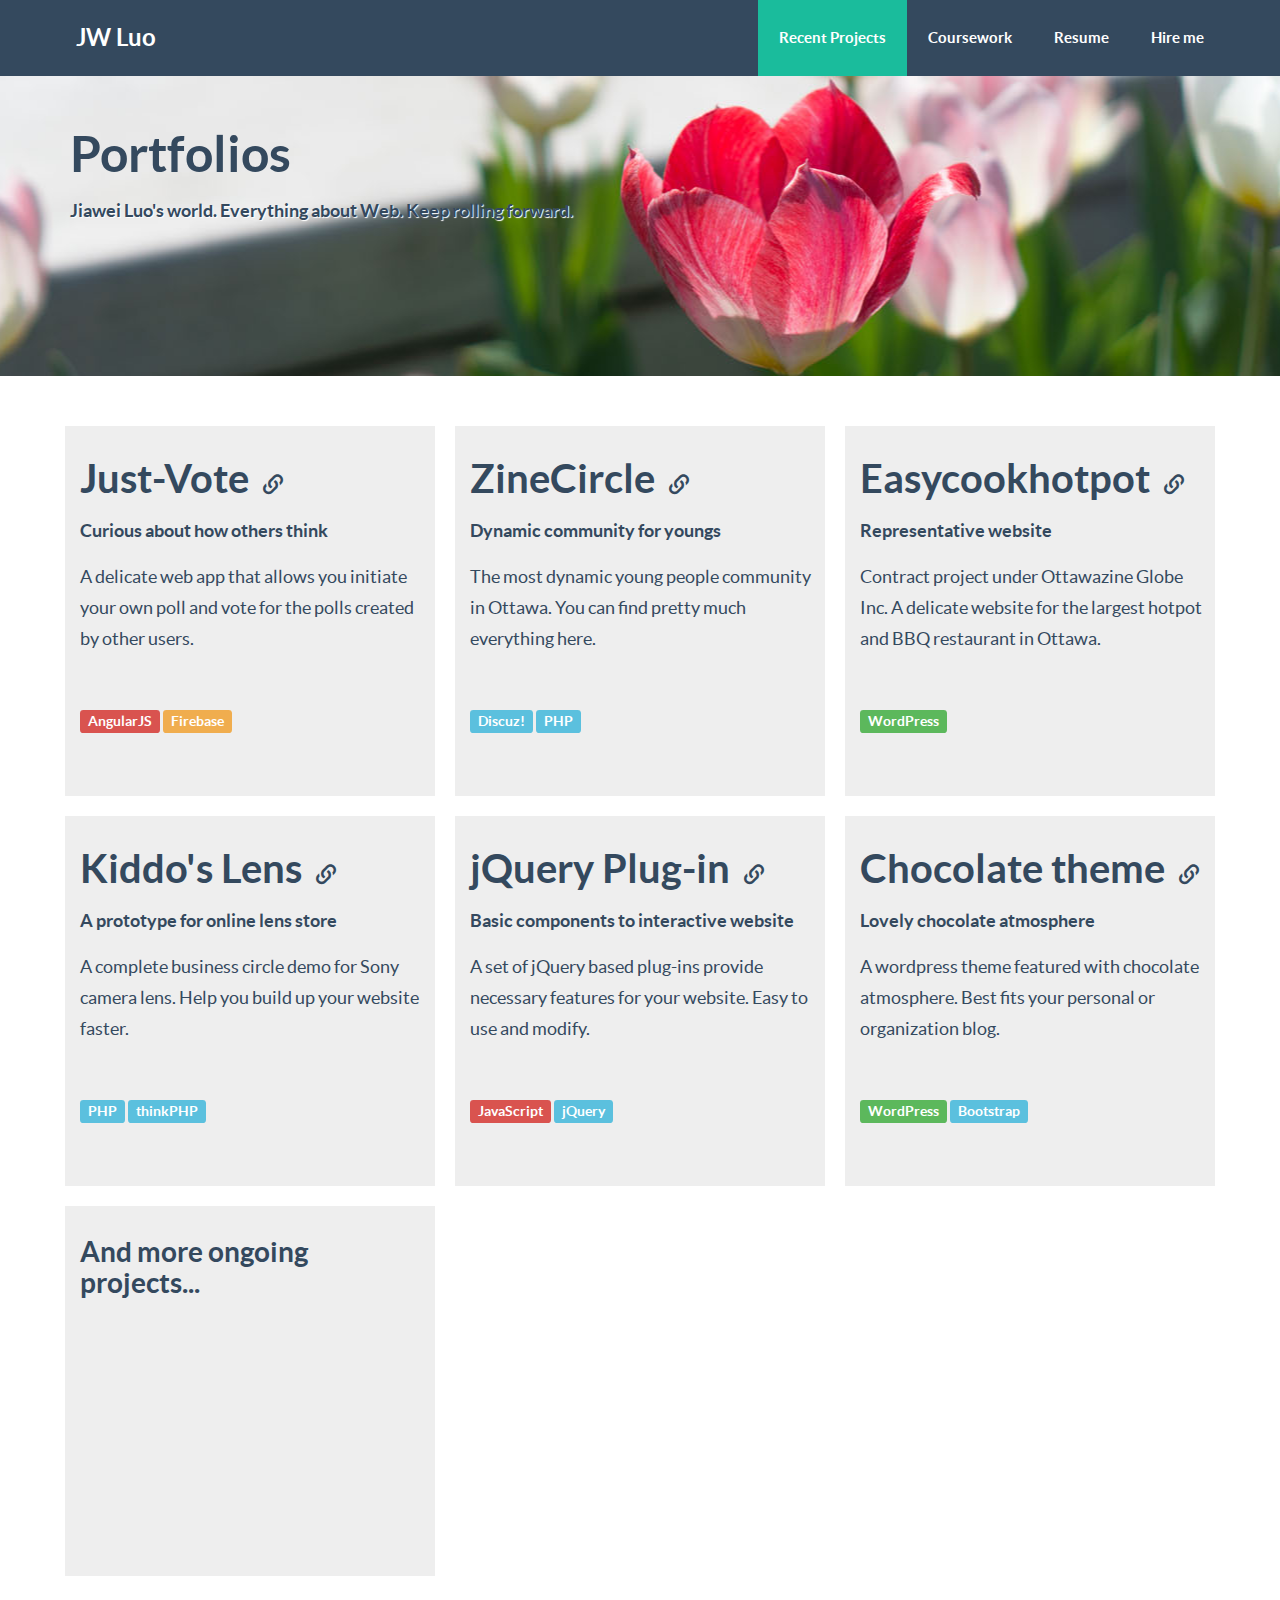
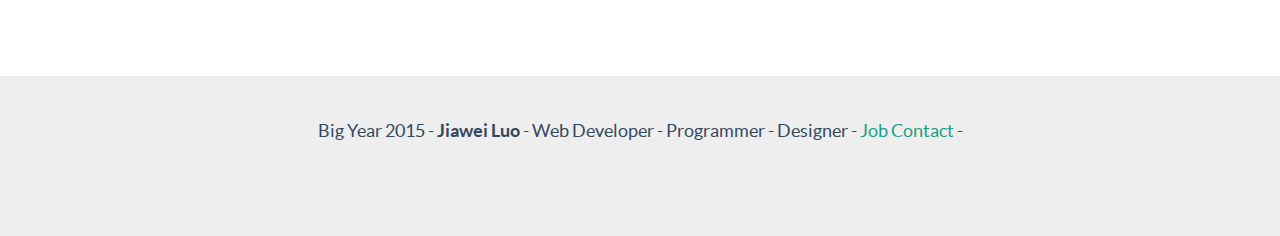
==== commit 3d38db70: "Add new project record" ====
--- a/index.html
+++ b/index.html
@@ -56,7 +56,7 @@
   <div class="banner"><!-- banner -->
     <div class="container">
       <h1>Portfolios</h1>
-      <p><strong>Jiawei Luo's world. Everything about Web. Keep rolling forward.</strong></p>
+      <p class="memo"><strong>Jiawei Luo's world. Everything about Web. Keep rolling forward.</strong></p>
     </div>
   </div>
 
@@ -84,6 +84,17 @@
           <p class="item-tag">
             <span class="label label-info">Discuz!</span>
             <span class="label label-info">PHP</span>
+          </p>
+        </div>
+      </div>
+
+      <div class="col-sm-12 col-md-6 col-lg-4 item">
+        <div class="item-content">
+          <h3>Easycookhotpot <button class="item-link" data-toggle="modal" data-target="#previewModal" data-whatever="ZineCircle" data-img="img/easycook_screen_shot_sm.jpg" data-goto="http://easycookhotpot.com" data-link=""><span class="fui-link"></span></button></h3>
+          <p><strong>Representative website</strong></p>
+          <p>Contract project under Ottawazine Globe Inc. A delicate website for the largest hotpot and BBQ restaurant in Ottawa.</p>
+          <p class="item-tag">
+            <span class="label label-success">WordPress</span>
           </p>
         </div>
       </div>
--- a/css/custom.css
+++ b/css/custom.css
@@ -18,6 +18,10 @@
 
 .banner h1 {
 	font-size: 50px;
+}
+
+.memo {
+	text-shadow: 1px 1px 1px #fff;
 }
 
 .main-content {
@@ -70,6 +74,10 @@
 	padding-bottom: 80px;
 }
 
+.img-avatar {
+	border: 5px solid #1ABC9C;
+}
+
 .footer {
 	margin-top: 30px;
 	padding: 40px 0px 0px 0px;
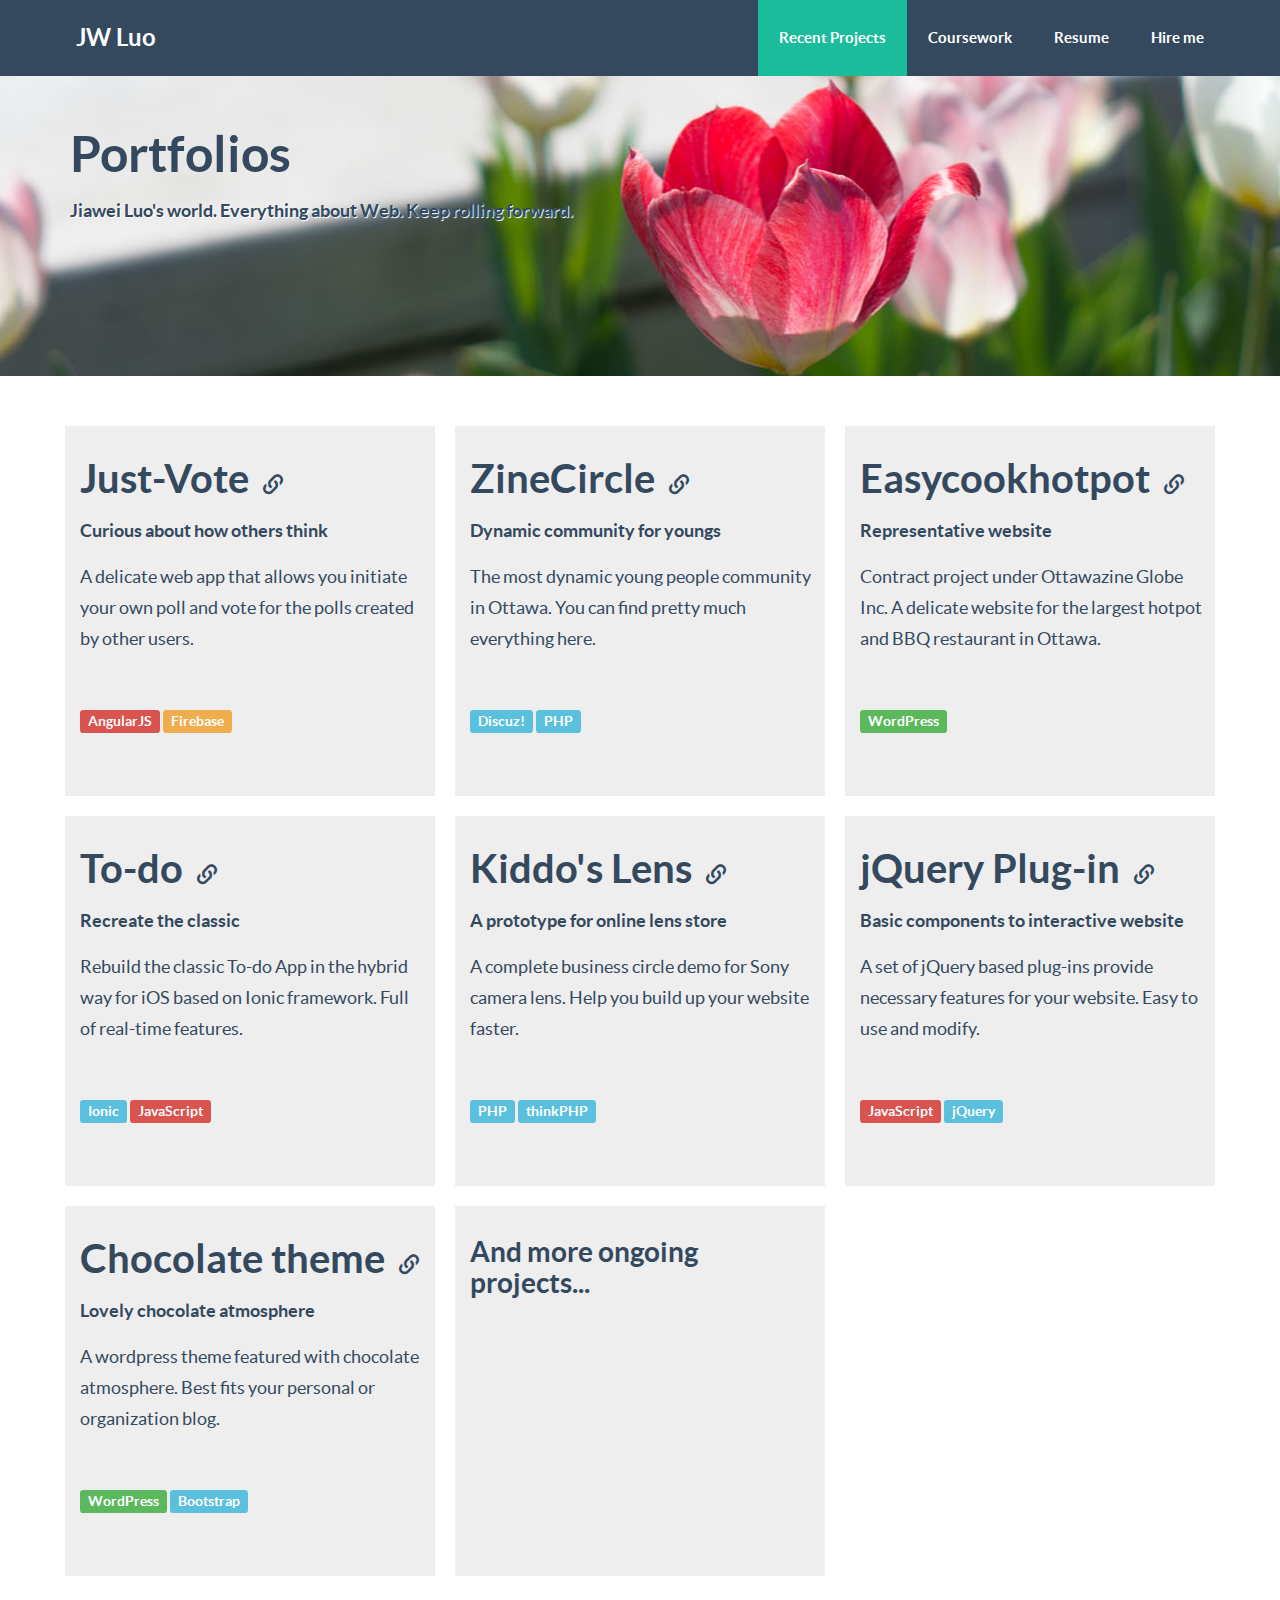
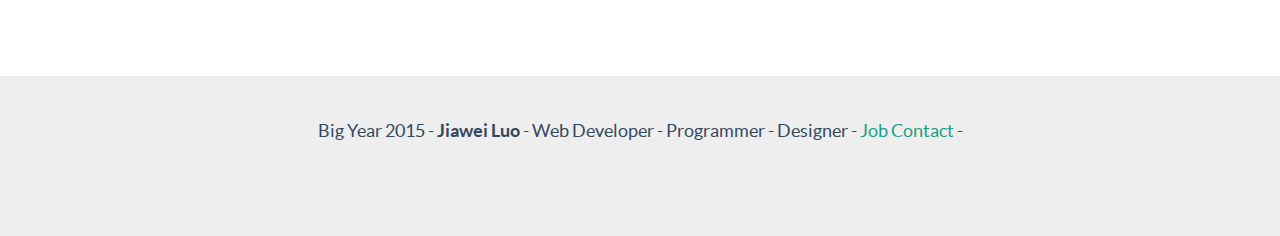
==== commit 00a8fb0f: "Update portfolio" ====
--- a/index.html
+++ b/index.html
@@ -101,6 +101,18 @@
 
       <div class="col-sm-12 col-md-6 col-lg-4 item">
         <div class="item-content">
+          <h3>To-do <button class="item-link" data-toggle="modal" data-target="#previewModal" data-whatever="To-do" data-img="img/todo_screenshot.jpg" data-goto="" data-link="https://github.com/mrkiddo/todo"><span class="fui-link"></span></button></h3>
+          <p><strong>Recreate the classic</strong></p>
+          <p>Rebuild the classic To-do App in the hybrid way for iOS based on Ionic framework. Full of real-time features.</p>
+          <p class="item-tag">
+            <span class="label label-info">Ionic</span>
+            <span class="label label-danger">JavaScript</span>
+          </p>
+        </div>
+      </div>
+
+      <div class="col-sm-12 col-md-6 col-lg-4 item">
+        <div class="item-content">
           <h3>Kiddo's Lens <button class="item-link" data-toggle="modal" data-target="#previewModal" data-whatever="Kiddo's Lens" data-img="img/kiddoslens_screen_shot.jpg" data-goto="" data-link="https://github.com/mrkiddo/kiddolens"><span class="fui-link"></span></button></h3>
           <p><strong>A prototype for online lens store</strong></p>
           <p>A complete business circle demo for Sony camera lens. Help you build up your website faster.</p>
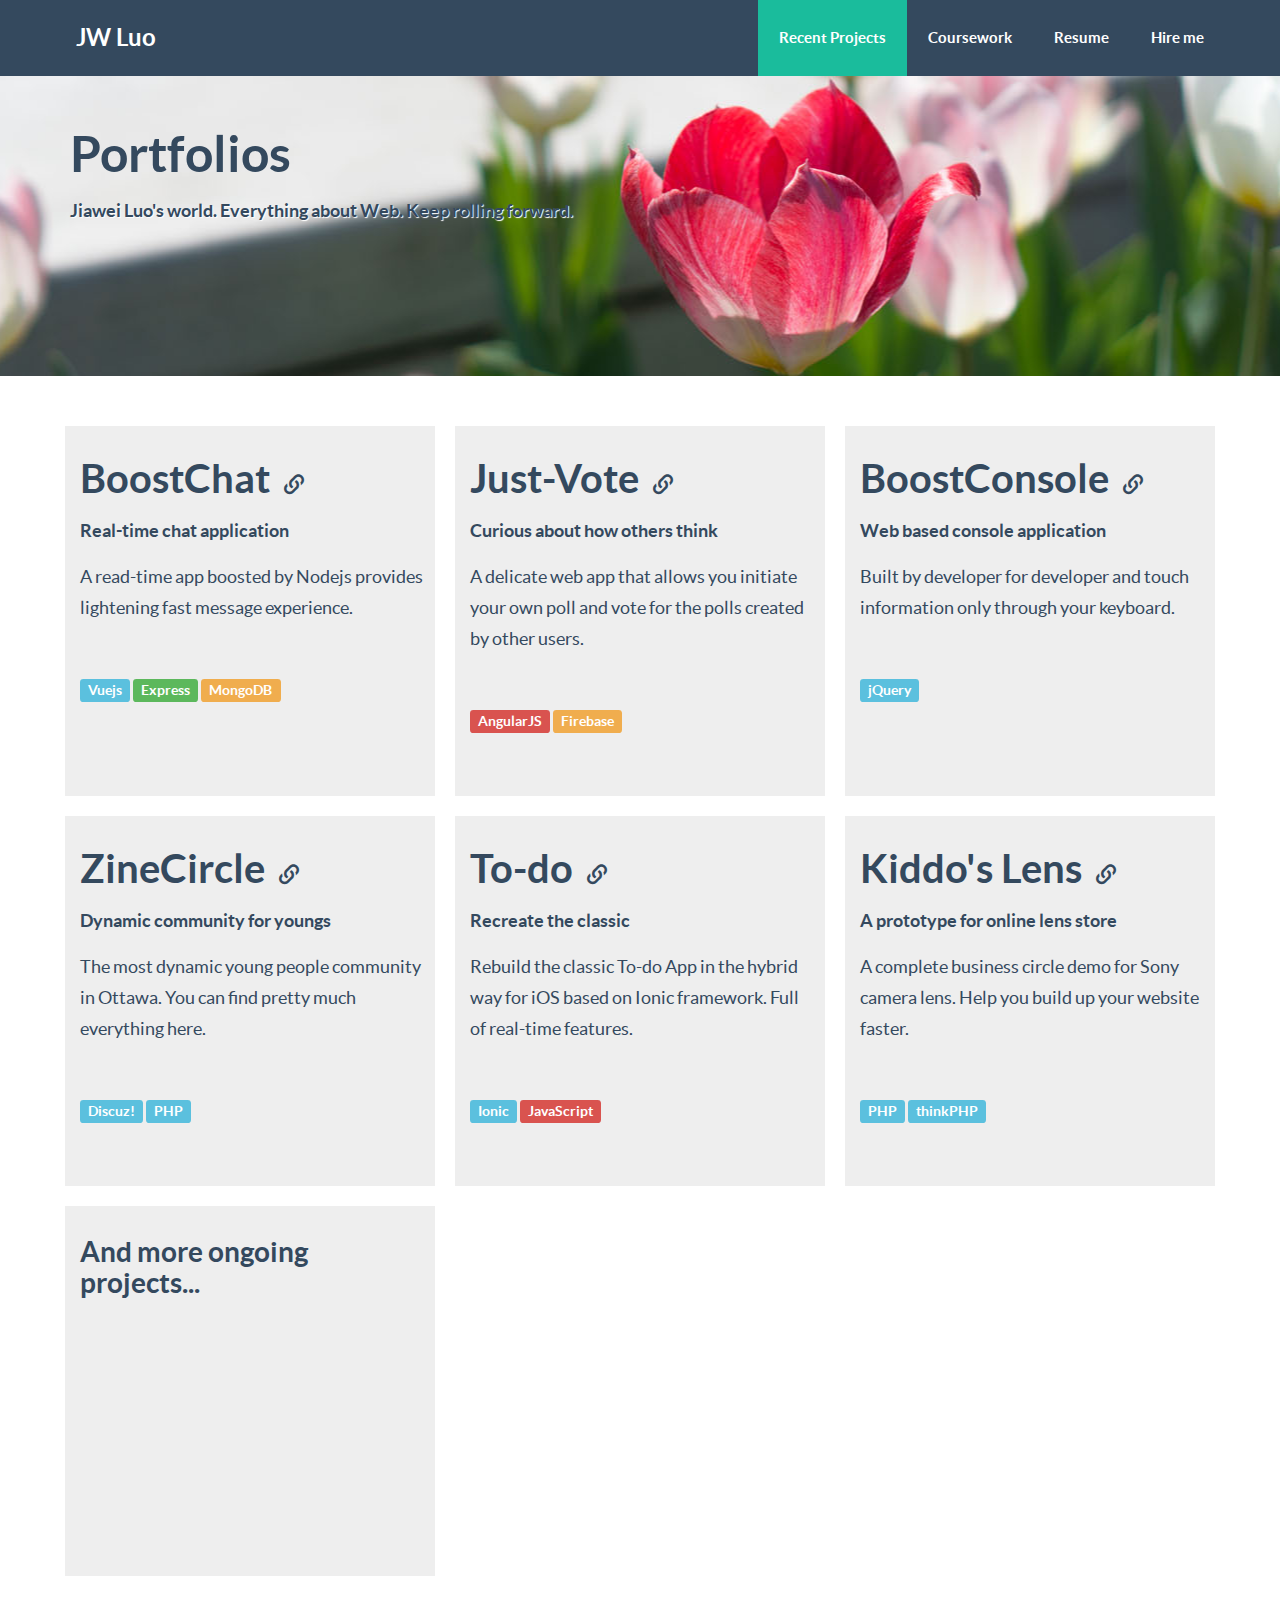
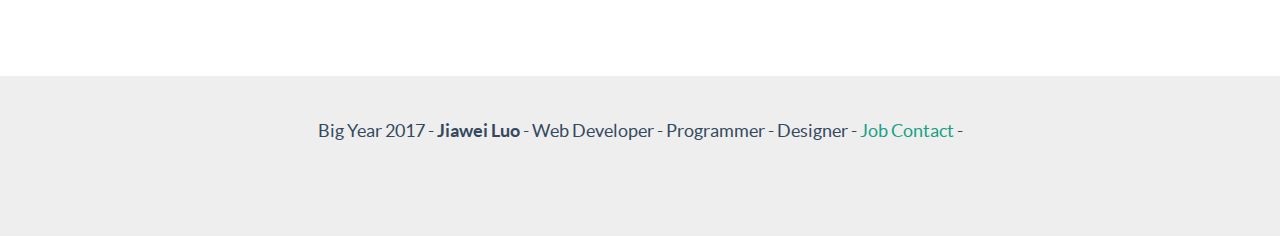
==== commit 9252ceef: "update site with recent information" ====
--- a/index.html
+++ b/index.html
@@ -6,23 +6,13 @@
 <meta name="viewport" content="width=device-width, initial-scale=1">
 <title>Jiawei Luo - Web Developer</title>
 <!-- Facvicon icon -->
-<link rel="icon" href="favicon.ico">
+<link rel="icon" href="favicon.png">
 <!-- Bootstrap -->
 <link rel="stylesheet" type="text/css" href="css/bootstrap.min.css" />
-<!--[if lt IE 9]><script src="../assets/js/ie8-responsive-file-warning.js"></script><![endif]-->
-<!-- HTML5 shim and Respond.js for IE8 support of HTML5 elements and media queries -->
-<!--[if lt IE 9]>
-  <script src="https://oss.maxcdn.com/html5shiv/3.7.2/html5shiv.min.js"></script>
-  <script src="https://oss.maxcdn.com/respond/1.4.2/respond.min.js"></script>
-<![endif]-->
 <!-- Flat ui -->
 <link rel="stylesheet" type="text/css" href="css/flat-ui.css" />
 <!-- Custom style -->
 <link rel="stylesheet" type="text/css" href="css/custom.css" />
-<!-- jQuery -->
-<script src="http://code.jquery.com/jquery-1.11.3.min.js"></script>
-<!-- Boostrap Components -->
-<script type="text/javascript" src="js/bootstrap.min.js"></script>
 </head>
 <body>
 
@@ -31,7 +21,7 @@
     <div class="container"><!-- nav container -->
 
       <div class="navbar-header">
-        <button type="button" class="navbar-toggle" data-toggle="collapse" data-target="navbar-1">
+        <button type="button" class="navbar-toggle" data-toggle="collapse" data-target="#navbar-1">
           <span class="sr-only">Toggle navigation</span>
           <span class="icon-bar"></span>
           <span class="icon-bar"></span>
@@ -66,6 +56,19 @@
 
       <div class="col-sm-12 col-md-6 col-lg-4 item">
         <div class="item-content">
+          <h3>BoostChat <button class="item-link" data-toggle="modal" data-target="#previewModal" data-whatever="BoostChat" data-img="img/boostChat_screenshot.jpg" data-link="https://github.com/mrkiddo/boostChat"><span class="fui-link"></span></button></h3>
+          <p><strong>Real-time chat application</strong></p>
+          <p>A read-time app boosted by Nodejs provides lightening fast message experience.</p>
+          <p class="item-tag">
+            <span class="label label-info">Vuejs</span>
+            <span class="label label-success">Express</span>
+            <span class="label label-warning">MongoDB</span>
+          </p>
+        </div>
+      </div>
+
+      <div class="col-sm-12 col-md-6 col-lg-4 item">
+        <div class="item-content">
           <h3>Just-Vote <button class="item-link" data-toggle="modal" data-target="#previewModal" data-whatever="Just-Vote" data-img="img/just_vote_screen_shot_sm.jpg" data-goto="https://popping-heat-1428.firebaseapp.com" data-link="https://github.com/mrkiddo/vote"><span class="fui-link"></span></button></h3>
           <p><strong>Curious about how others think</strong></p>
           <p>A delicate web app that allows you initiate your own poll and vote for the polls created by other users.</p>
@@ -78,23 +81,23 @@
 
       <div class="col-sm-12 col-md-6 col-lg-4 item">
         <div class="item-content">
+          <h3>BoostConsole <button class="item-link" data-toggle="modal" data-target="#previewModal" data-whatever="BoostConsole" data-img="img/boostConsole_screenshot.jpg" data-link="https://github.com/mrkiddo/boostConsole"><span class="fui-link"></span></button></h3>
+          <p><strong>Web based console application</strong></p>
+          <p>Built by developer for developer and touch information only through your keyboard.</p>
+          <p class="item-tag">
+            <span class="label label-info">jQuery</span>
+          </p>
+        </div>
+      </div>
+
+      <div class="col-sm-12 col-md-6 col-lg-4 item">
+        <div class="item-content">
           <h3>ZineCircle <button class="item-link" data-toggle="modal" data-target="#previewModal" data-whatever="ZineCircle" data-img="img/zinecircle_screen_shot_sm.jpg" data-goto="http://zinecircle.com" data-link=""><span class="fui-link"></span></button></h3>
           <p><strong>Dynamic community for youngs</strong></p>
           <p>The most dynamic young people community in Ottawa. You can find pretty much everything here.</p>
           <p class="item-tag">
             <span class="label label-info">Discuz!</span>
             <span class="label label-info">PHP</span>
-          </p>
-        </div>
-      </div>
-
-      <div class="col-sm-12 col-md-6 col-lg-4 item">
-        <div class="item-content">
-          <h3>Easycookhotpot <button class="item-link" data-toggle="modal" data-target="#previewModal" data-whatever="ZineCircle" data-img="img/easycook_screen_shot_sm.jpg" data-goto="http://easycookhotpot.com" data-link=""><span class="fui-link"></span></button></h3>
-          <p><strong>Representative website</strong></p>
-          <p>Contract project under Ottawazine Globe Inc. A delicate website for the largest hotpot and BBQ restaurant in Ottawa.</p>
-          <p class="item-tag">
-            <span class="label label-success">WordPress</span>
           </p>
         </div>
       </div>
@@ -119,30 +122,6 @@
           <p class="item-tag">
             <span class="label label-info">PHP</span>
             <span class="label label-info">thinkPHP</span>
-          </p>
-        </div>
-      </div>
-
-      <div class="col-sm-12 col-md-6 col-lg-4 item">
-        <div class="item-content">
-          <h3>jQuery Plug-in <button class="item-link" data-toggle="modal" data-target="#previewModal" data-whatever="jQuery Plug-in" data-img="img/plugin-screen_shot_sm.jpg" data-goto="" data-link="https://github.com/mrkiddo/simplicity-plugins"><span class="fui-link"></span></button></h3>
-          <p><strong>Basic components to interactive website</strong></p>
-          <p>A set of jQuery based plug-ins provide necessary features for your website. Easy to use and modify.</p>
-          <p class="item-tag">
-            <span class="label label-danger">JavaScript</span>
-            <span class="label label-info">jQuery</span>
-          </p>
-        </div>
-      </div>
-
-      <div class="col-sm-12 col-md-6 col-lg-4 item">
-        <div class="item-content">
-          <h3>Chocolate theme <button class="item-link" data-toggle="modal" data-target="#previewModal" data-whatever="Kiddo's Lens" data-img="img/kiddo_album_screen_shot.jpg" data-goto="" data-link=""><span class="fui-link"></span></button></h3>
-          <p><strong>Lovely chocolate atmosphere</strong></p>
-          <p>A wordpress theme featured with chocolate atmosphere. Best fits your personal or organization blog.</p>
-          <p class="item-tag">
-            <span class="label label-success">WordPress</span>
-            <span class="label label-info">Bootstrap</span>
           </p>
         </div>
       </div>
@@ -177,36 +156,36 @@
   </div><!-- modal ends -->
 
   <div class="footer">
-    <p>Big Year 2015 - <strong>Jiawei Luo</strong> - Web Developer - Programmer - Designer - <a href="contact.html">Job Contact</a> -</p>
+    <p>Big Year 2017 - <strong>Jiawei Luo</strong> - Web Developer - Programmer - Designer - <a href="contact.html">Job Contact</a> -</p>
   </div>
 
-<script type="text/javascript">
+  <!-- jQuery -->
+  <script src="http://code.jquery.com/jquery-1.11.3.min.js"></script>
+  <!-- Boostrap Components -->
+  <script type="text/javascript" src="js/bootstrap.min.js"></script>
 
-  
-  $(document).ready(function(){
-
-    $('#previewModal').on('show.bs.modal', function(event){
-      var btn = $(event.relatedTarget);
-      var info = {};
-      info.title = btn.data('whatever');
-      info.img = btn.data('img');
-      info.link = btn.data('link');
-      info.goto = btn.data('goto');
-      var modal = $(this);
-      modal.find('.modal-goto').hide();
-      modal.find('.modal-link').hide();
-      modal.find('.modal-title').text(info.title);
-      modal.find('.modal-img').attr("src", info.img);
-      if(info.goto){
-        modal.find('.modal-goto').attr("href", info.goto).show();
-      }
-      if(info.link){
-        modal.find('.modal-link').attr("href", info.link).show();
-      }
+  <script type="text/javascript"> 
+    $(document).ready(function(){
+      $('#previewModal').on('show.bs.modal', function(event){
+        var btn = $(event.relatedTarget);
+        var info = {};
+        info.title = btn.data('whatever');
+        info.img = btn.data('img');
+        info.link = btn.data('link');
+        info.goto = btn.data('goto');
+        var modal = $(this);
+        modal.find('.modal-goto').hide();
+        modal.find('.modal-link').hide();
+        modal.find('.modal-title').text(info.title);
+        modal.find('.modal-img').attr("src", info.img);
+        if(info.goto){
+          modal.find('.modal-goto').attr("href", info.goto).show();
+        }
+        if(info.link){
+          modal.find('.modal-link').attr("href", info.link).show();
+        }
+      });
     });
-
-  });
-
-</script>
+  </script>
 </body>
 </html>--- a/css/custom.css
+++ b/css/custom.css
@@ -14,6 +14,7 @@
 	background-image: url(../img/banner_bg.jpg);
 	background-repeat:no-repeat;
 	background-position:center;
+	background-size: cover;
 }
 
 .banner h1 {
@@ -90,6 +91,10 @@
 	margin-bottom: 0;
 }
 
+#experience i {
+	float: right;
+}
+
 /* ------------------------- Override Bootstrap core CSS ------------------------- */
 
 .navbar {
@@ -98,6 +103,10 @@
 
 .modal-body {
 	text-align: center;
+}
+
+.modal-img {
+	width: 100%;
 }
 
 .tab-content {
